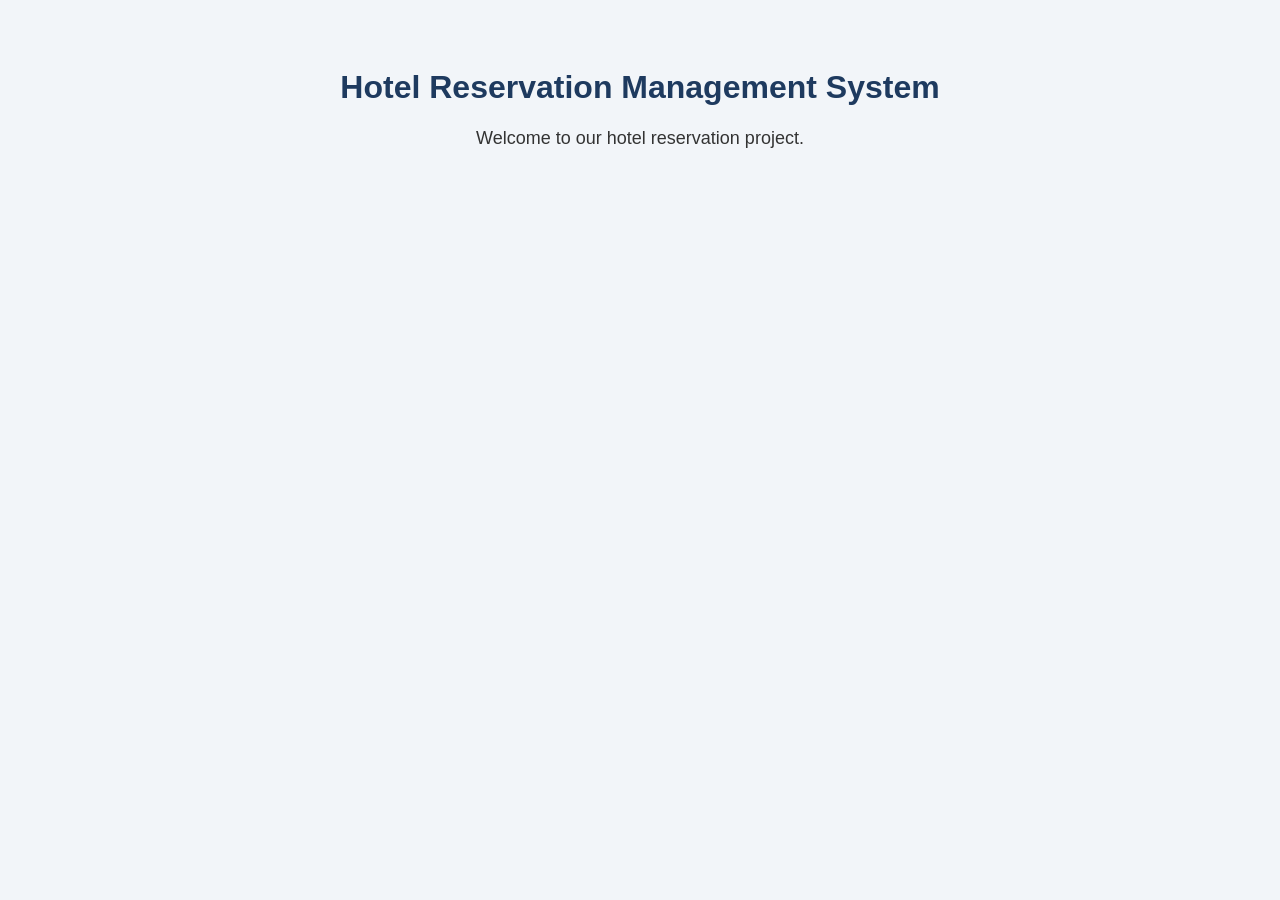
==== frontend/index.html @ 5ed12547 "Add initial project files" ====
<!DOCTYPE html>
<html lang="en">
<head>
    <meta charset="UTF-8">
    <meta name="viewport" content="width=device-width, initial-scale=1.0">
    <title>Hotel Reservation System</title>
    <link rel="stylesheet" href="style.css">
</head>
<body>
    <h1>Hotel Reservation Management System</h1>
    <p>Welcome to our hotel reservation project.</p>
    <script src="script.js"></script>
</body>
</html>
---- frontend/style.css ----
body {
    font-family: Arial, sans-serif;
    background-color: #f2f5f9;
    text-align: center;
    padding: 40px;
}

h1 {
    color: #1e3a5f;
}

p {
    color: #333333;
    font-size: 18px;
}
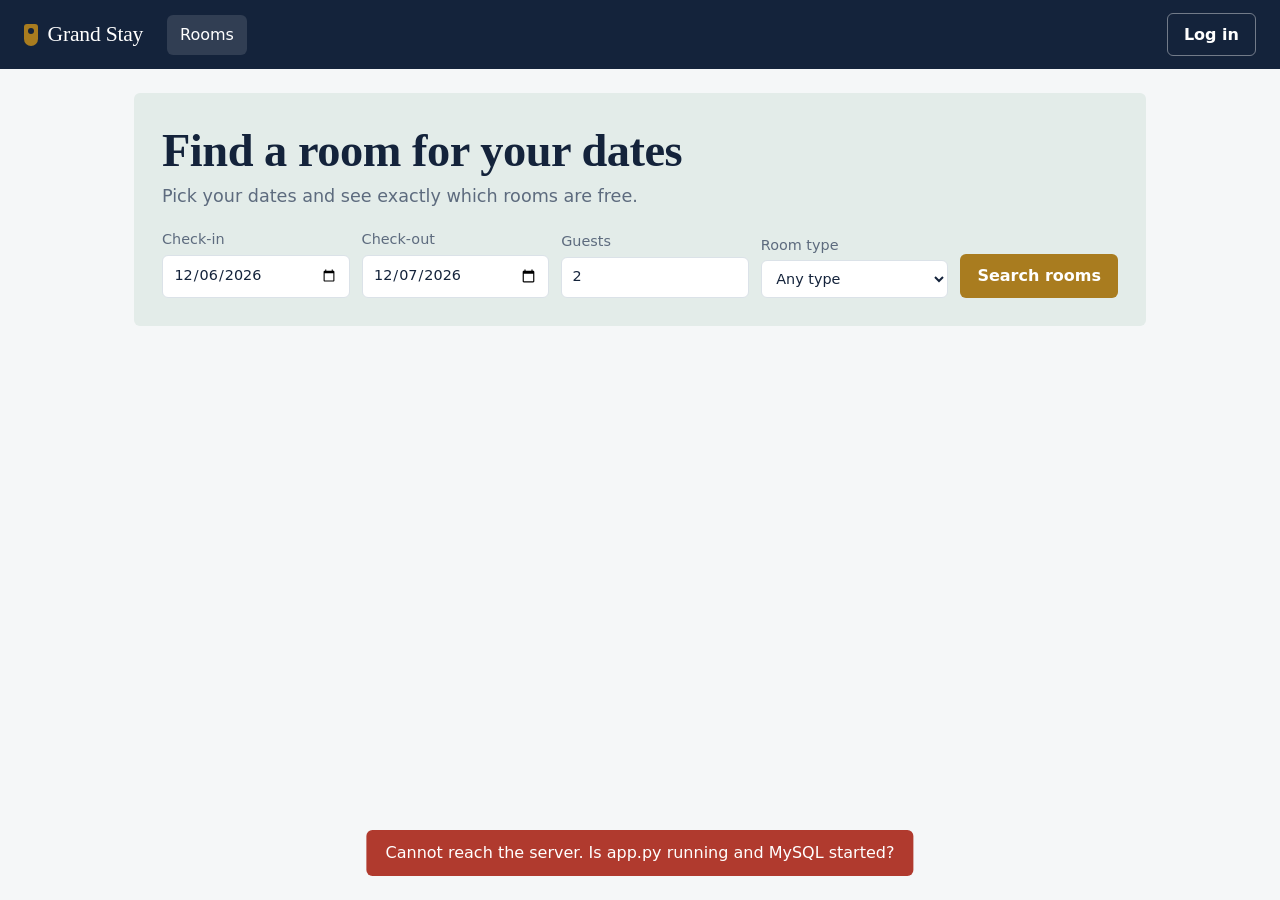
==== commit 9f377d9c: "Complete hotel reservation system" ====
--- a/frontend/index.html
+++ b/frontend/index.html
@@ -3,12 +3,171 @@
 <head>
     <meta charset="UTF-8">
     <meta name="viewport" content="width=device-width, initial-scale=1.0">
-    <title>Hotel Reservation System</title>
+    <title>Hotel Reservation Management System</title>
     <link rel="stylesheet" href="style.css">
 </head>
 <body>
-    <h1>Hotel Reservation Management System</h1>
-    <p>Welcome to our hotel reservation project.</p>
-    <script src="script.js"></script>
+
+<header class="topbar">
+    <a class="brand" href="#" data-nav="search">
+        <span class="brand-mark" aria-hidden="true"></span>
+        Grand Stay
+    </a>
+    <nav id="nav" aria-label="Main">
+        <button class="nav-btn active" data-nav="search">Rooms</button>
+        <button class="nav-btn" data-nav="bookings" id="nav-bookings" hidden>My bookings</button>
+        <button class="nav-btn" data-nav="admin" id="nav-admin" hidden>Admin</button>
+    </nav>
+    <div class="account">
+        <span id="whoami"></span>
+        <button class="btn ghost" id="btn-login">Log in</button>
+        <button class="btn ghost" id="btn-logout" hidden>Log out</button>
+    </div>
+</header>
+
+<main>
+    <!-- ============ SEARCH ============ -->
+    <section id="view-search" class="view">
+        <div class="hero">
+            <h1>Find a room for your dates</h1>
+            <p class="lede">Pick your dates and see exactly which rooms are free.</p>
+            <form id="search-form" class="search-bar">
+                <label>Check-in
+                    <input type="date" id="s-in" required>
+                </label>
+                <label>Check-out
+                    <input type="date" id="s-out" required>
+                </label>
+                <label>Guests
+                    <input type="number" id="s-guests" min="1" max="10" value="2" required>
+                </label>
+                <label>Room type
+                    <select id="s-type"><option value="">Any type</option></select>
+                </label>
+                <button class="btn primary" type="submit">Search rooms</button>
+            </form>
+        </div>
+        <p id="search-summary" class="muted"></p>
+        <div id="results" class="room-list"></div>
+    </section>
+
+    <!-- ============ MY BOOKINGS ============ -->
+    <section id="view-bookings" class="view" hidden>
+        <h2>My bookings</h2>
+        <div id="my-bookings" class="table-wrap"></div>
+    </section>
+
+    <!-- ============ ADMIN ============ -->
+    <section id="view-admin" class="view" hidden>
+        <h2>Hotel administration</h2>
+        <div class="tabs" role="tablist">
+            <button class="tab active" data-tab="overview">Overview</button>
+            <button class="tab" data-tab="reservations">Reservations</button>
+            <button class="tab" data-tab="rooms">Rooms</button>
+            <button class="tab" data-tab="guests">Guests</button>
+        </div>
+
+        <div id="tab-overview" class="tab-panel"></div>
+
+        <div id="tab-reservations" class="tab-panel" hidden>
+            <div class="toolbar">
+                <label>Status
+                    <select id="a-status">
+                        <option value="">All</option>
+                        <option>Confirmed</option>
+                        <option>Checked-In</option>
+                        <option>Checked-Out</option>
+                        <option>Cancelled</option>
+                    </select>
+                </label>
+            </div>
+            <div id="admin-reservations" class="table-wrap"></div>
+        </div>
+
+        <div id="tab-rooms" class="tab-panel" hidden>
+            <div class="toolbar">
+                <button class="btn primary" id="btn-add-room">Add room</button>
+            </div>
+            <div id="admin-rooms" class="table-wrap"></div>
+        </div>
+
+        <div id="tab-guests" class="tab-panel" hidden>
+            <div id="admin-guests" class="table-wrap"></div>
+        </div>
+    </section>
+</main>
+
+<!-- ============ LOGIN / REGISTER ============ -->
+<dialog id="auth-dialog">
+    <div class="dialog-head">
+        <div class="tabs small">
+            <button class="tab active" data-auth="login">Log in</button>
+            <button class="tab" data-auth="register">Create account</button>
+        </div>
+        <button class="icon-btn" data-close aria-label="Close">&times;</button>
+    </div>
+
+    <form id="login-form" class="stack">
+        <label>Email <input type="email" id="l-email" required autocomplete="email"></label>
+        <label>Password <input type="password" id="l-pass" required autocomplete="current-password"></label>
+        <p class="form-error" id="login-error"></p>
+        <button class="btn primary" type="submit">Log in</button>
+        <p class="hint">Demo: rahul@example.com / guest123 &nbsp;|&nbsp; admin@hotel.com / admin123</p>
+    </form>
+
+    <form id="register-form" class="stack" hidden>
+        <label>Full name <input type="text" id="r-name" required minlength="2"></label>
+        <label>Email <input type="email" id="r-email" required autocomplete="email"></label>
+        <label>Phone (optional) <input type="tel" id="r-phone" pattern="\d{10,15}" title="10 to 15 digits"></label>
+        <label>Password (min 6) <input type="password" id="r-pass" required minlength="6" autocomplete="new-password"></label>
+        <p class="form-error" id="register-error"></p>
+        <button class="btn primary" type="submit">Create account</button>
+    </form>
+</dialog>
+
+<!-- ============ PAYMENT ============ -->
+<dialog id="pay-dialog">
+    <div class="dialog-head">
+        <h3 id="pay-title">Payment</h3>
+        <button class="icon-btn" data-close aria-label="Close">&times;</button>
+    </div>
+    <form id="pay-form" class="stack">
+        <p id="pay-summary"></p>
+        <label>Payment method
+            <select id="pay-method">
+                <option>UPI</option>
+                <option>Card</option>
+                <option>Cash</option>
+            </select>
+        </label>
+        <p class="hint">Demo payment: no real money is charged.</p>
+        <div class="row-end">
+            <button class="btn ghost" type="button" data-close>Pay later</button>
+            <button class="btn primary" type="submit">Pay now</button>
+        </div>
+    </form>
+</dialog>
+
+<!-- ============ ROOM EDIT ============ -->
+<dialog id="room-dialog">
+    <div class="dialog-head">
+        <h3 id="room-dialog-title">Room</h3>
+        <button class="icon-btn" data-close aria-label="Close">&times;</button>
+    </div>
+    <form id="room-form" class="stack">
+        <label>Room number <input type="text" id="rm-number" required maxlength="10"></label>
+        <label>Room type <select id="rm-type" required></select></label>
+        <label>Price per night (Rs.) <input type="number" id="rm-price" required min="0" step="50"></label>
+        <label>Capacity <input type="number" id="rm-capacity" required min="1" max="10"></label>
+        <label>Description <input type="text" id="rm-desc" maxlength="255"></label>
+        <label class="check"><input type="checkbox" id="rm-active" checked> Available for booking</label>
+        <p class="form-error" id="room-error"></p>
+        <button class="btn primary" type="submit">Save</button>
+    </form>
+</dialog>
+
+<div id="toast" role="status" aria-live="polite"></div>
+
+<script src="script.js"></script>
 </body>
 </html>
--- a/frontend/style.css
+++ b/frontend/style.css
@@ -1,15 +1,208 @@
+:root {
+    --bg: #f5f7f8;
+    --surface: #ffffff;
+    --ink: #14233b;
+    --muted: #5d6b7e;
+    --line: #dbe2e8;
+    --tint: #e3ece9;
+    --brass: #a97c1f;
+    --brass-soft: #f3e6c4;
+    --ok: #2b7a55;
+    --bad: #b03a2e;
+    --warn: #9a6a00;
+    --radius: 6px;
+}
+
+* { box-sizing: border-box; }
+
 body {
-    font-family: Arial, sans-serif;
-    background-color: #f2f5f9;
-    text-align: center;
-    padding: 40px;
-}
-
-h1 {
-    color: #1e3a5f;
-}
-
-p {
-    color: #333333;
-    font-size: 18px;
-}+    margin: 0;
+    background: var(--bg);
+    color: var(--ink);
+    font: 16px/1.5 system-ui, -apple-system, "Segoe UI", Roboto, sans-serif;
+}
+
+h1, h2, h3, .brand {
+    font-family: Georgia, "Times New Roman", serif;
+    letter-spacing: -0.01em;
+}
+h1 { font-size: clamp(2rem, 4vw, 2.9rem); line-height: 1.1; margin: 0 0 .4rem; }
+h2 { font-size: 1.7rem; margin: 0 0 1rem; }
+h3 { margin: 0; font-size: 1.25rem; }
+
+button, input, select { font: inherit; color: inherit; }
+:focus-visible { outline: 3px solid var(--brass); outline-offset: 2px; }
+
+/* ---------- top bar ---------- */
+.topbar {
+    display: flex; align-items: center; gap: 1.5rem; flex-wrap: wrap;
+    padding: .8rem 1.5rem;
+    background: var(--ink); color: #fff;
+}
+.brand {
+    display: flex; align-items: center; gap: .6rem;
+    font-size: 1.35rem; color: #fff; text-decoration: none;
+}
+.brand-mark {
+    width: 14px; height: 22px; background: var(--brass);
+    border-radius: 3px 3px 7px 7px; position: relative;
+}
+.brand-mark::after {   /* the hole of a key tag */
+    content: ""; position: absolute; top: 4px; left: 4px;
+    width: 6px; height: 6px; border-radius: 50%; background: var(--ink);
+}
+#nav { display: flex; gap: .25rem; flex: 1; }
+.nav-btn {
+    background: none; border: 0; color: #c9d3e0; padding: .5rem .8rem;
+    border-radius: var(--radius); cursor: pointer;
+}
+.nav-btn:hover { color: #fff; }
+.nav-btn.active { color: #fff; background: rgba(255,255,255,.12); }
+.account { display: flex; align-items: center; gap: .75rem; }
+#whoami { color: #c9d3e0; font-size: .95rem; }
+.topbar .btn.ghost { border-color: rgba(255,255,255,.4); color: #fff; }
+.topbar .btn.ghost:hover { background: rgba(255,255,255,.12); }
+
+/* ---------- layout ---------- */
+main { max-width: 1060px; margin: 0 auto; padding: 1.5rem; }
+.view[hidden], .tab-panel[hidden], [hidden] { display: none !important; }
+.muted { color: var(--muted); }
+.lede { color: var(--muted); margin: 0 0 1.25rem; font-size: 1.1rem; }
+
+.hero {
+    background: var(--tint);
+    border-radius: var(--radius);
+    padding: 2rem 1.75rem 1.75rem;
+    margin-bottom: 1.25rem;
+}
+
+/* ---------- forms / buttons ---------- */
+label { display: flex; flex-direction: column; gap: .25rem; font-size: .9rem; color: var(--muted); }
+input, select {
+    padding: .55rem .65rem; border: 1px solid var(--line); border-radius: var(--radius);
+    background: #fff; color: var(--ink); min-width: 0;
+}
+label.check { flex-direction: row; align-items: center; gap: .5rem; }
+label.check input { width: auto; }
+
+.search-bar {
+    display: grid; gap: .75rem; align-items: end;
+    grid-template-columns: repeat(4, 1fr) auto;
+}
+.stack { display: grid; gap: .85rem; }
+.row-end { display: flex; justify-content: flex-end; gap: .5rem; }
+
+.btn {
+    border: 1px solid transparent; border-radius: var(--radius);
+    padding: .55rem 1rem; cursor: pointer; font-weight: 600; background: #fff;
+}
+.btn.primary { background: var(--brass); color: #fff; }
+.btn.primary:hover { background: #8f6718; }
+.btn.ghost { background: none; border-color: var(--line); color: var(--ink); }
+.btn.ghost:hover { background: var(--tint); }
+.btn.small { padding: .25rem .6rem; font-size: .85rem; }
+.btn.danger { color: var(--bad); border-color: #e3b9b3; background: none; }
+.btn.danger:hover { background: #fbeceA; }
+.btn:disabled { opacity: .5; cursor: not-allowed; }
+
+.form-error { color: var(--bad); margin: 0; min-height: 1.2em; font-size: .9rem; }
+.hint { color: var(--muted); font-size: .85rem; margin: 0; }
+
+/* ---------- room list ---------- */
+.room-list { display: grid; gap: .75rem; }
+.room {
+    display: grid; grid-template-columns: auto 1fr auto; gap: 1.25rem; align-items: center;
+    background: var(--surface); border: 1px solid var(--line);
+    border-radius: var(--radius); padding: 1rem 1.25rem;
+}
+.key-tag {   /* the signature element: a brass room-key tag */
+    position: relative; width: 74px; padding: 1.15rem 0 .55rem; text-align: center;
+    background: var(--brass-soft); border: 2px solid var(--brass);
+    border-radius: 10px 10px 18px 18px;
+    font-family: Georgia, serif; font-size: 1.45rem; font-weight: 700; color: #6e4f0c;
+}
+.key-tag::before {
+    content: ""; position: absolute; top: 7px; left: 50%; transform: translateX(-50%);
+    width: 12px; height: 12px; border-radius: 50%;
+    background: var(--surface); border: 2px solid var(--brass);
+}
+.room h3 { font-size: 1.2rem; }
+.room p { margin: .15rem 0 0; color: var(--muted); }
+.room .meta { font-size: .9rem; margin-top: .4rem; }
+.price { text-align: right; }
+.price strong { display: block; font-size: 1.35rem; font-family: Georgia, serif; }
+.price span { color: var(--muted); font-size: .85rem; display: block; margin-bottom: .5rem; }
+
+/* ---------- tables ---------- */
+.table-wrap {
+    overflow-x: auto; background: var(--surface);
+    border: 1px solid var(--line); border-radius: var(--radius);
+}
+table { width: 100%; border-collapse: collapse; font-size: .93rem; }
+th, td { text-align: left; padding: .7rem .9rem; border-bottom: 1px solid var(--line); white-space: nowrap; }
+th { font-weight: 600; color: var(--muted); background: #fafbfc; }
+tr:last-child td { border-bottom: 0; }
+td.actions .btn + .btn { margin-left: .4rem; }
+.empty { padding: 1.5rem; color: var(--muted); }
+
+.badge {
+    display: inline-block; padding: .1rem .55rem; border-radius: 999px;
+    font-size: .8rem; font-weight: 600; background: var(--tint); color: var(--ink);
+}
+.badge.Confirmed, .badge.Pending { background: #fff1cc; color: var(--warn); }
+.badge.Checked-In { background: #d6ecff; color: #1d5a8f; }
+.badge.Checked-Out, .badge.Paid { background: #d8f0e3; color: var(--ok); }
+.badge.Cancelled, .badge.Refunded, .badge.Failed { background: #f6dcd8; color: var(--bad); }
+.badge.Unpaid { background: #eceff3; color: var(--muted); }
+
+/* ---------- tabs ---------- */
+.tabs { display: flex; gap: .25rem; border-bottom: 1px solid var(--line); margin-bottom: 1.25rem; flex-wrap: wrap; }
+.tab {
+    background: none; border: 0; padding: .6rem 1rem; cursor: pointer; color: var(--muted);
+    border-bottom: 3px solid transparent; margin-bottom: -1px;
+}
+.tab.active { color: var(--ink); border-bottom-color: var(--brass); font-weight: 600; }
+.tabs.small { border: 0; margin: 0; }
+.toolbar { display: flex; gap: 1rem; align-items: end; margin-bottom: 1rem; }
+
+/* ---------- stats ---------- */
+.stats { display: grid; grid-template-columns: repeat(4, 1fr); gap: 1px; background: var(--line);
+         border: 1px solid var(--line); border-radius: var(--radius); overflow: hidden; margin-bottom: 1.5rem; }
+.stat { background: var(--surface); padding: 1rem 1.25rem; }
+.stat strong { display: block; font-family: Georgia, serif; font-size: 1.8rem; }
+.stat span { color: var(--muted); font-size: .9rem; }
+.two-col { display: grid; grid-template-columns: 1fr 1fr; gap: 1.5rem; }
+.bar-row { display: grid; grid-template-columns: 110px 1fr auto; gap: .75rem; align-items: center; margin: .5rem 0; font-size: .92rem; }
+.bar { height: 10px; background: var(--tint); border-radius: 5px; overflow: hidden; }
+.bar i { display: block; height: 100%; background: var(--brass); }
+
+/* ---------- dialogs ---------- */
+dialog {
+    border: 0; border-radius: var(--radius); padding: 1.25rem 1.5rem; width: min(440px, 92vw);
+    box-shadow: 0 20px 60px rgba(20,35,59,.35); background: var(--surface); color: var(--ink);
+}
+dialog::backdrop { background: rgba(20,35,59,.55); }
+.dialog-head { display: flex; justify-content: space-between; align-items: center; margin-bottom: 1rem; }
+.icon-btn { background: none; border: 0; font-size: 1.6rem; line-height: 1; cursor: pointer; color: var(--muted); }
+
+/* ---------- toast ---------- */
+#toast {
+    position: fixed; left: 50%; bottom: 1.5rem; transform: translateX(-50%) translateY(150%);
+    background: var(--ink); color: #fff; padding: .7rem 1.2rem; border-radius: var(--radius);
+    transition: transform .2s ease, opacity .2s ease; max-width: 90vw; z-index: 10;
+    opacity: 0; visibility: hidden; pointer-events: none;
+}
+#toast.show { transform: translateX(-50%) translateY(0); opacity: 1; visibility: visible; }
+#toast.error { background: var(--bad); }
+
+@media (prefers-reduced-motion: reduce) { #toast { transition: none; } }
+
+@media (max-width: 800px) {
+    .search-bar { grid-template-columns: 1fr 1fr; }
+    .search-bar .btn { grid-column: 1 / -1; }
+    .room { grid-template-columns: auto 1fr; }
+    .room .price { grid-column: 1 / -1; text-align: left; display: flex; align-items: center; gap: 1rem; justify-content: space-between; }
+    .price span { margin: 0; }
+    .stats { grid-template-columns: 1fr 1fr; }
+    .two-col { grid-template-columns: 1fr; }
+}
